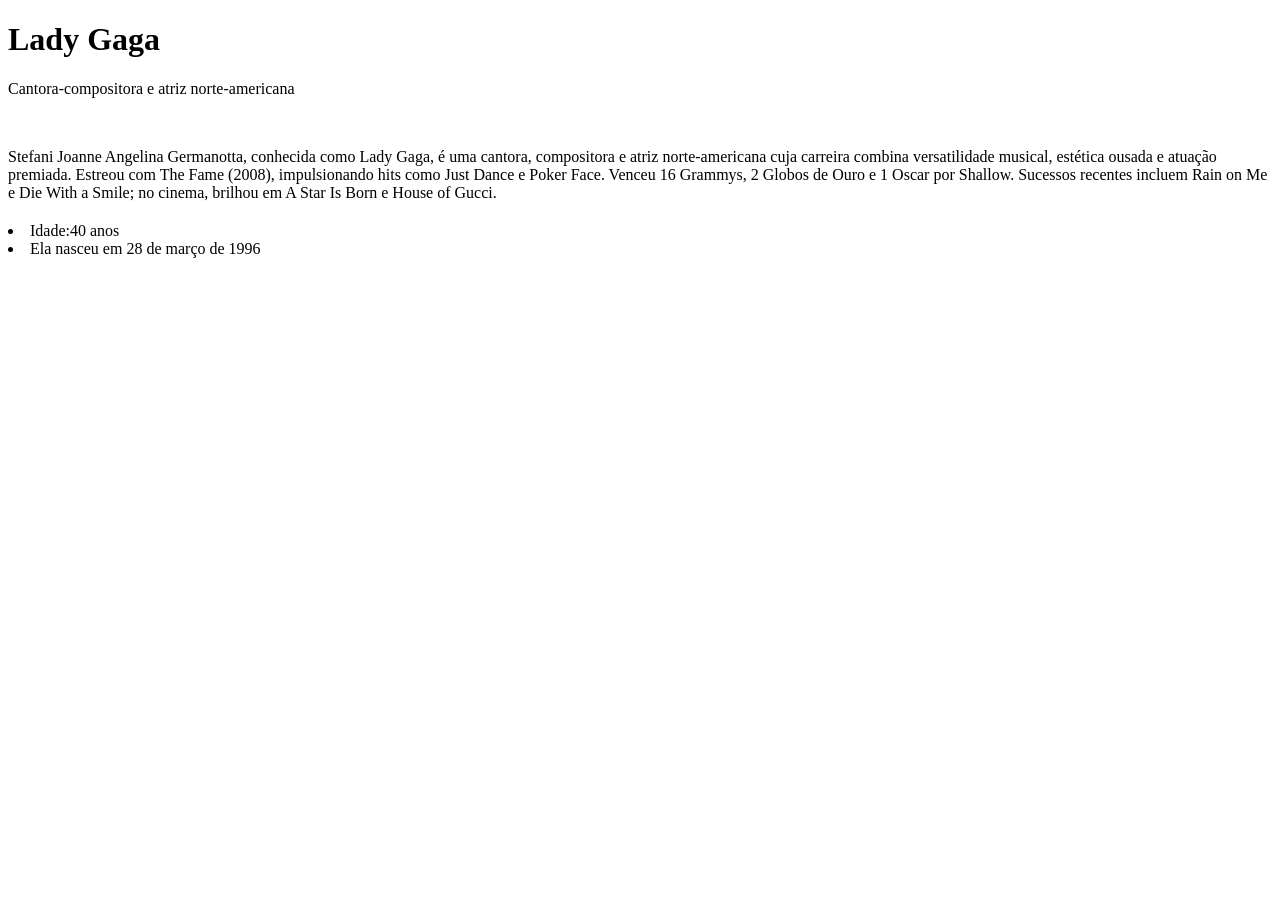
==== index.html @ e4b53c0a "Rename index2.html to index.html" ====
<!DOCTYPE html>
<html lang="en">
<head>
    <meta charset="UTF-8">
    <meta http-equiv="X-UA-Compatible" content="IE=edge">
    <meta name="viewport" content="width=hl, initial-scale=1.0">
    <title>Document</title>
</head>


<body>
<h1>Lady Gaga</h1>
<p>Cantora-compositora e atriz norte-americana</p>
 <img src="https://www.hindustantimes.com/ht-img/img/2023/08/19/1600x900/gaga_1692455083297_1692455089635.jpeg" alt="" width="500px">

<p>Stefani Joanne Angelina Germanotta, conhecida como Lady Gaga, é uma cantora, compositora e atriz norte‑americana cuja carreira combina versatilidade musical, estética ousada e atuação premiada. Estreou com The Fame (2008), impulsionando hits como Just Dance e Poker Face. Venceu 16 Grammys, 2 Globos de Ouro e 1 Oscar por Shallow. Sucessos recentes incluem Rain on Me e Die With a Smile; no cinema, brilhou em A Star Is Born e House of Gucci.</p>
<h2></h2>
<li>Idade:40 anos</li>
<li>Ela nasceu em 28 de março de 1996</li>



</body>
</html>
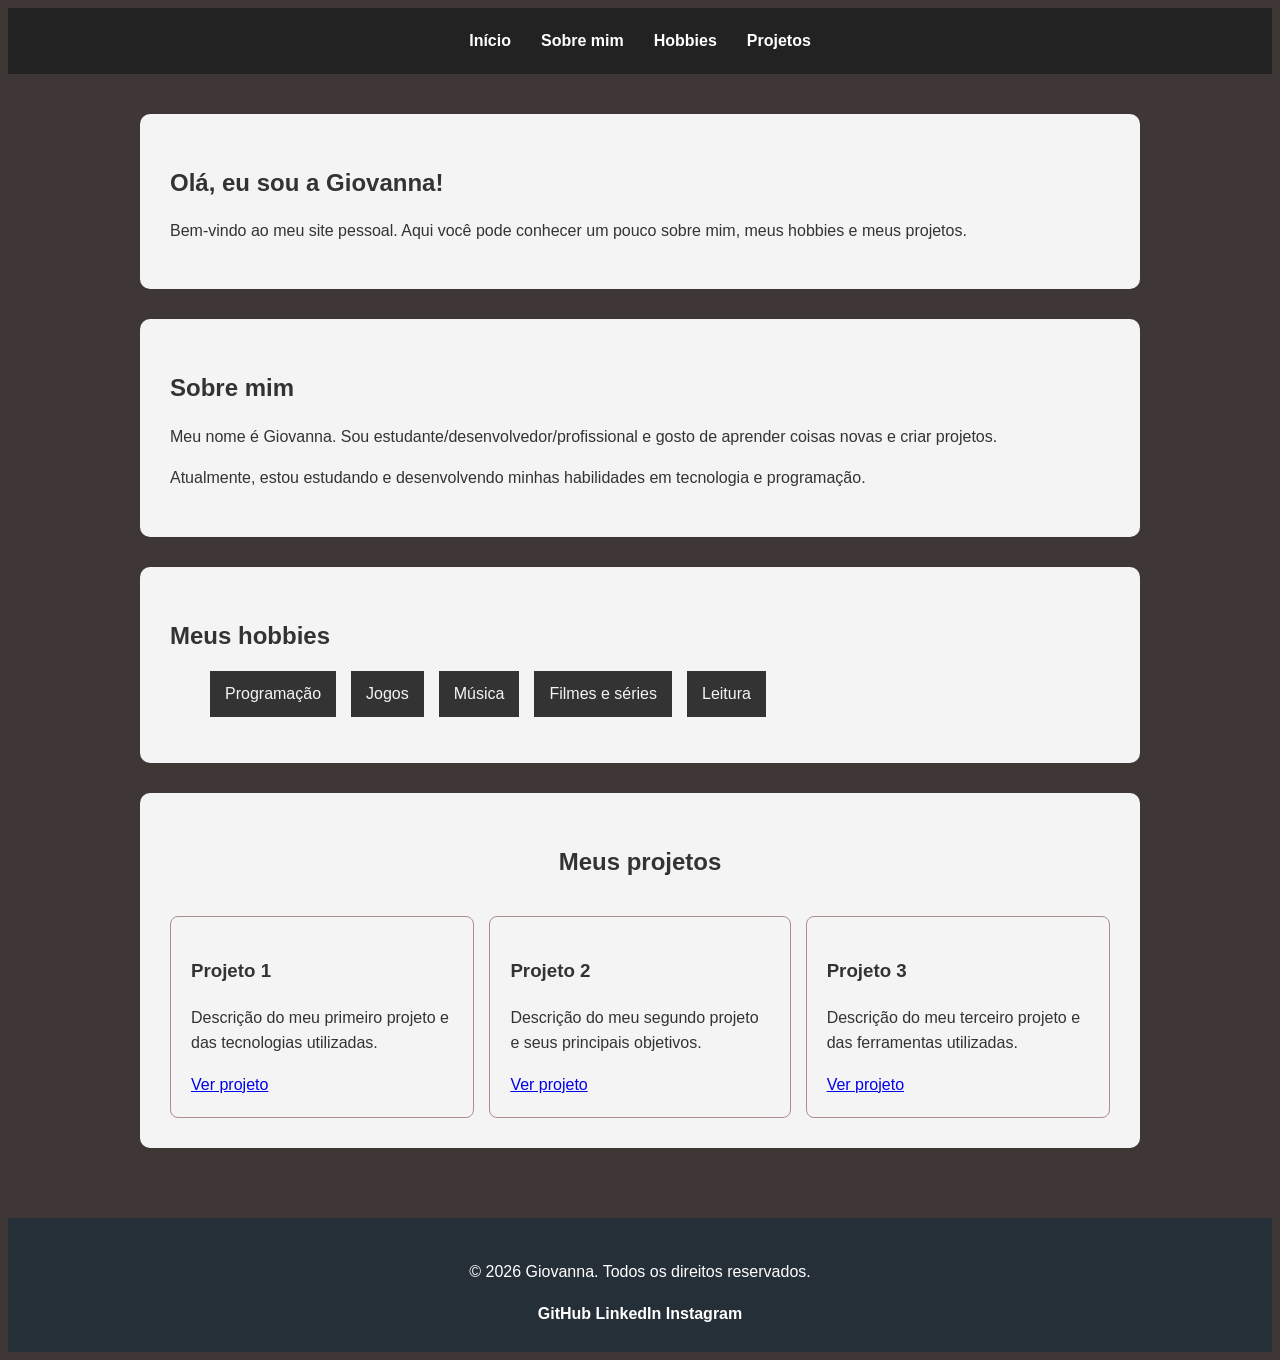
==== commit 0cab224d: "Add files via upload" ====
--- a/index.html
+++ b/index.html
@@ -1,24 +1,102 @@
 <!DOCTYPE html>
-<html lang="en">
+<html lang="pt-BR">
+
 <head>
     <meta charset="UTF-8">
-    <meta http-equiv="X-UA-Compatible" content="IE=edge">
-    <meta name="viewport" content="width=hl, initial-scale=1.0">
-    <title>Document</title>
+    <meta name="viewport" content="width=device-width, initial-scale=1.0">
+    <meta name="description" content="Site pessoal de Seu Nome">
+    <title>Seu Nome | Site Pessoal</title>
+    <link rel="stylesheet" href="styles.css">
 </head>
 
+<body>
 
-<body>
-<h1>Lady Gaga</h1>
-<p>Cantora-compositora e atriz norte-americana</p>
- <img src="https://www.hindustantimes.com/ht-img/img/2023/08/19/1600x900/gaga_1692455083297_1692455089635.jpeg" alt="" width="500px">
+    <header>
+        <nav class="nav">
+            <a href="#inicio">Início</a>
+            <a href="#sobre">Sobre mim</a>
+            <a href="#hobbies">Hobbies</a>
+            <a href="#projetos">Projetos</a>
+        </nav>
+    </header>
 
-<p>Stefani Joanne Angelina Germanotta, conhecida como Lady Gaga, é uma cantora, compositora e atriz norte‑americana cuja carreira combina versatilidade musical, estética ousada e atuação premiada. Estreou com The Fame (2008), impulsionando hits como Just Dance e Poker Face. Venceu 16 Grammys, 2 Globos de Ouro e 1 Oscar por Shallow. Sucessos recentes incluem Rain on Me e Die With a Smile; no cinema, brilhou em A Star Is Born e House of Gucci.</p>
-<h2></h2>
-<li>Idade:40 anos</li>
-<li>Ela nasceu em 28 de março de 1996</li>
+    <main>
+        <section id="inicio">
+            <h1>Olá, eu sou a Giovanna!</h1>
+            <p>
+                Bem-vindo ao meu site pessoal. Aqui você pode conhecer um pouco
+                sobre mim, meus hobbies e meus projetos.
+            </p>
+        </section>
 
+        <section id="sobre">
+            <h2>Sobre mim</h2>
+            <p>
+                Meu nome é Giovanna. Sou estudante/desenvolvedor/profissional
+                e gosto de aprender coisas novas e criar projetos.
+            </p>
+            <p>
+                Atualmente, estou estudando e desenvolvendo minhas habilidades
+                em tecnologia e programação.
+            </p>
+        </section>
 
+        <section id="hobbies">
+            <h2>Meus hobbies</h2>
+
+            <ul>
+                <li>Programação</li>
+                <li>Jogos</li>
+                <li>Música</li>
+                <li>Filmes e séries</li>
+                <li>Leitura</li>
+            </ul>
+        </section>
+
+        <section id="projetos">
+            <h2>Meus projetos</h2>
+            <div class="lado-a-lado">
+            
+            <article>
+                <h3>Projeto 1</h3>
+                <p>
+                    Descrição do meu primeiro projeto e das tecnologias
+                    utilizadas.
+                </p>
+                <a href="#">Ver projeto</a>
+            </article>
+
+            <article>
+                <h3>Projeto 2</h3>
+                <p>
+                    Descrição do meu segundo projeto e seus principais
+                    objetivos.
+                </p>
+                <a href="#">Ver projeto</a>
+            </article>
+
+            <article>
+                <h3>Projeto 3</h3>
+                <p>
+                    Descrição do meu terceiro projeto e das ferramentas
+                    utilizadas.
+                </p>
+                <a href="#">Ver projeto</a>
+            </article>
+        </div>
+        </section>
+    </main>
+
+    <footer>
+        <p>&copy; 2026 Giovanna. Todos os direitos reservados.</p>
+
+        <nav aria-label="Redes sociais">
+            <a href="#">GitHub</a>
+            <a href="#">LinkedIn</a>
+            <a href="#">Instagram</a>
+        </nav>
+    </footer>
 
 </body>
-</html>
+
+</html>
--- a/styles.css
+++ b/styles.css
@@ -0,0 +1,86 @@
+body {
+    font-family: Arial, sans-serif;
+    line-height: 1.6;
+    background-color: #3f3636;
+    color: #333;
+}
+
+/* Cabeçalho */
+header {
+    background-color: #222;
+    padding: 20px;
+}
+
+/* Navbar */
+header nav {
+    display: flex;
+    justify-content: center;
+    gap: 30px;
+}
+
+nav a {
+    color: white;
+    text-decoration: none;
+    font-weight: bold;
+}
+
+nav a:hover {
+    text-decoration: underline;
+}
+
+main{
+    max-width: 1000px;
+    margin: 0 auto;
+    padding: 40px 20px ;
+}
+
+section{
+    background-color: #f4f4f4;
+    padding: 30px;
+    margin-bottom: 30px;
+    border-radius: 10px;
+}
+
+section h1, section h2{
+    margin-bottom: 15px;
+}
+
+
+#hobbies ul {
+    display: flex;
+    list-style: none;
+    flex-wrap: wrap;
+    gap: 15px;
+}
+
+#hobbies li {
+    background-color: #333;
+    color: #f4f4f4;
+    padding: 10px 15px;
+}
+    #projetos  { 
+        display: flex;
+               flex-direction: column;
+               align-items: center;
+               gap: 20px;
+    }
+    .lado-a-lado {
+        display: flex;
+        gap: 15px;
+        justify-content: center;
+    }
+
+    #projetos article {
+        padding: 20px;
+        border: 1px solid rgb(175, 140, 140);
+        border-radius: 8px;
+    }
+
+    footer{
+        background-color: rgb(37, 47, 56);
+        color:white;
+        padding: 25px;
+        text-align: center;
+    }
+
+
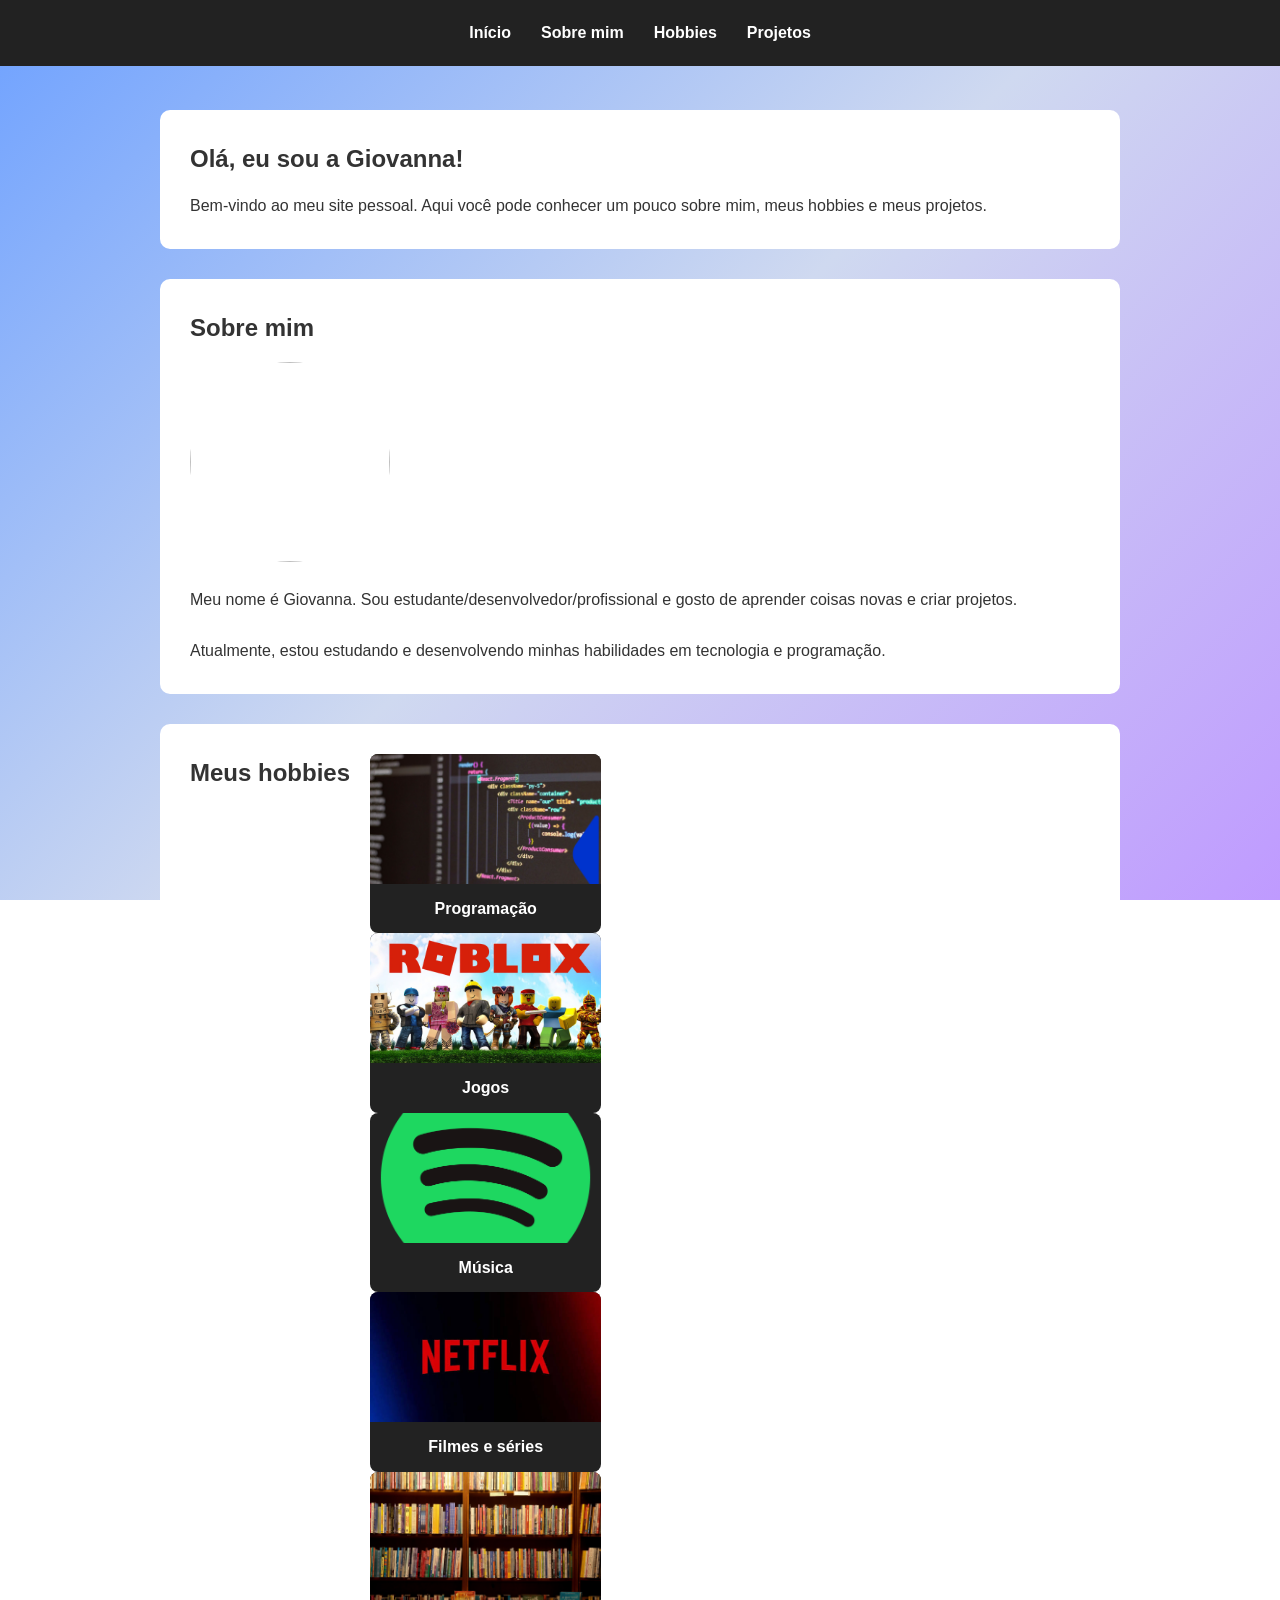
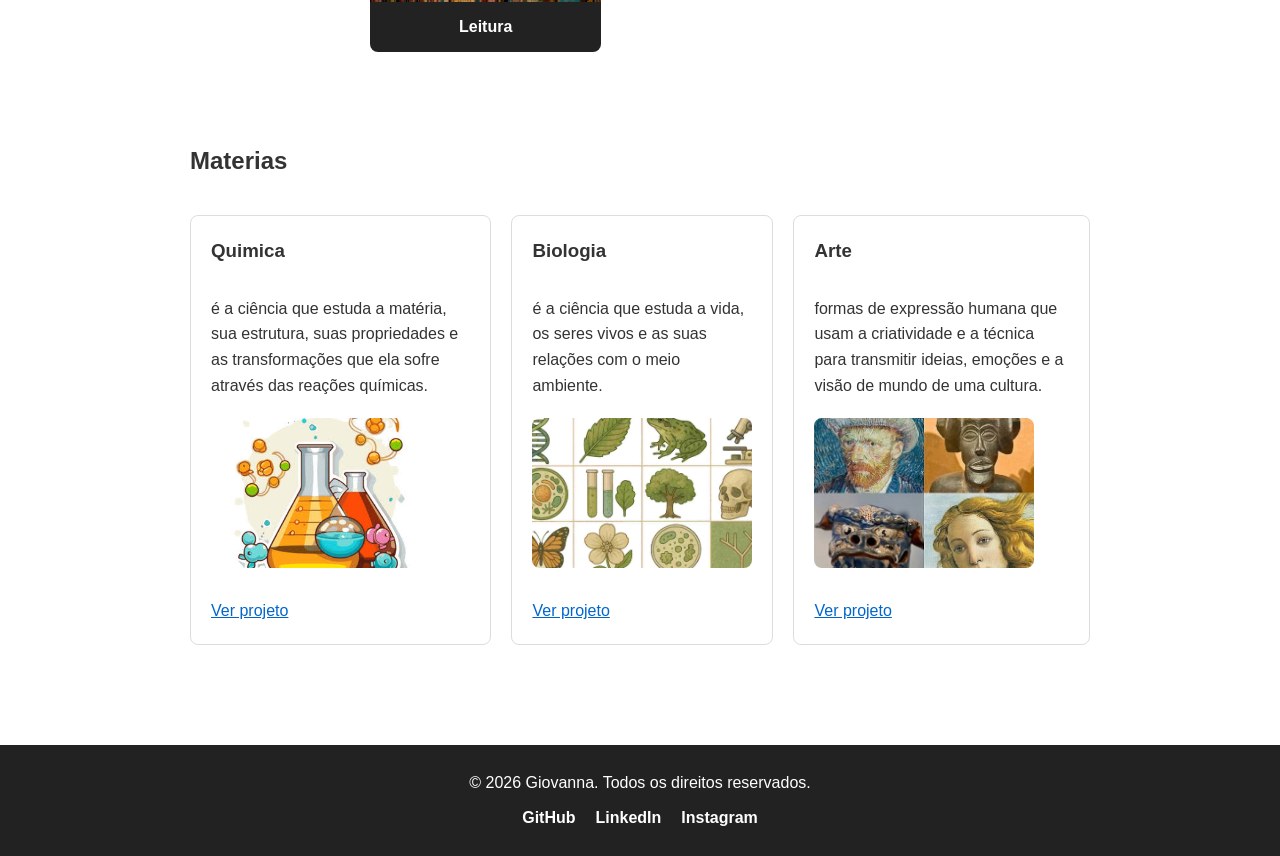
==== commit 4b25db6e: "Add files via upload" ====
--- a/index.html
+++ b/index.html
@@ -31,56 +31,77 @@
 
         <section id="sobre">
             <h2>Sobre mim</h2>
-            <p>
+            <div class="sobre-conteudo">
+            <img class="sobre-foto" src="https://i.pinimg.com/736x/50/ac/d9/50acd9cf91eda47f089bdb8372f8cfbc.jpg"
+            
+            </p>
                 Meu nome é Giovanna. Sou estudante/desenvolvedor/profissional
                 e gosto de aprender coisas novas e criar projetos.
             </p>
+        
             <p>
                 Atualmente, estou estudando e desenvolvendo minhas habilidades
                 em tecnologia e programação.
             </p>
+            </div>
         </section>
 
         <section id="hobbies">
             <h2>Meus hobbies</h2>
+            <ul>
+                <li class="hobby-card">
+                    <img src="programação.jpg" alt="Programação">
+                    <h3>Programação</h3>
+                </li>
+                <li class="hobby-card">
+                    <img src="jogo.jpg" alt="Jogos">
+                    <h3>Jogos</h3>
+                </li>
+                <li class="hobby-card">
+                    <img src="musica.png" alt="Música">
+                    <h3>Música</h3>
+                </li>
 
-            <ul>
-                <li>Programação</li>
-                <li>Jogos</li>
-                <li>Música</li>
-                <li>Filmes e séries</li>
-                <li>Leitura</li>
+                <li class="hobby-card">
+                    <img src="images.jfif" alt="Filmes e séries">
+                    <h3>Filmes e séries</h3>
+                </li>
+
+                <li class="hobby-card">
+                    <img src="livro.jpg" alt="Leitura">
+                    <h3>Leitura</h3>
+                </li>
             </ul>
         </section>
 
         <section id="projetos">
-            <h2>Meus projetos</h2>
+            <h2>Materias</h2>
             <div class="lado-a-lado">
             
             <article>
-                <h3>Projeto 1</h3>
+                <h3>Quimica</h3>
                 <p>
-                    Descrição do meu primeiro projeto e das tecnologias
-                    utilizadas.
+                    é a ciência que estuda a matéria, sua estrutura, suas propriedades e as transformações que ela sofre através das reações químicas. 
                 </p>
+                <img src="quimica.jfif" alt="">
                 <a href="#">Ver projeto</a>
             </article>
 
             <article>
-                <h3>Projeto 2</h3>
+                <h3>Biologia</h3>
                 <p>
-                    Descrição do meu segundo projeto e seus principais
-                    objetivos.
+                    é a ciência que estuda a vida, os seres vivos e as suas relações com o meio ambiente. 
                 </p>
+                <img src="biologia.webp" alt="">
                 <a href="#">Ver projeto</a>
             </article>
 
             <article>
-                <h3>Projeto 3</h3>
+                <h3>Arte</h3>
                 <p>
-                    Descrição do meu terceiro projeto e das ferramentas
-                    utilizadas.
+                    formas de expressão humana que usam a criatividade e a técnica para transmitir ideias, emoções e a visão de mundo de uma cultura. 
                 </p>
+                <img src="arte.jfif" alt="">
                 <a href="#">Ver projeto</a>
             </article>
         </div>
--- a/styles.css
+++ b/styles.css
@@ -1,14 +1,35 @@
+* {
+    margin: 0;
+    padding: 0;
+    box-sizing: border-box;
+}
+
+html {
+    scroll-behavior: smooth;
+    /* espaço para a navbar fixa ao rolar até uma seção */
+    scroll-padding-top: 90px;
+}
+
 body {
     font-family: Arial, sans-serif;
     line-height: 1.6;
-    background-color: #3f3636;
     color: #333;
+    /* gradiente de fundo da página */
+    /* background: linear-gradient(135deg, #e0eafc, #cfd9f0, #d7c9f0); mais claro */
+    background: linear-gradient(135deg, #6ea1ff, #cfd9f0, #bf9aff);
+    background-attachment: fixed;
+    min-height: 100vh;
 }
 
-/* Cabeçalho */
+/* Cabeçalho fixo no topo */
 header {
     background-color: #222;
     padding: 20px;
+    position: fixed;
+    top: 0;
+    left: 0;
+    width: 100%;
+    z-index: 10;
 }
 
 /* Navbar */
@@ -28,59 +49,150 @@
     text-decoration: underline;
 }
 
-main{
+/* Conteúdo principal */
+main {
     max-width: 1000px;
     margin: 0 auto;
-    padding: 40px 20px ;
+    /* padding extra no topo por causa do header fixo */
+    padding: 110px 20px 40px;
 }
 
-section{
-    background-color: #f4f4f4;
+/* Seções */
+section {
+    background-color: white;
     padding: 30px;
     margin-bottom: 30px;
     border-radius: 10px;
 }
 
-section h1, section h2{
+section h1,
+section h2 {
     margin-bottom: 15px;
 }
 
-
-#hobbies ul {
+/* Sobre mim */
+.sobre-conteudo {
     display: flex;
-    list-style: none;
+    align-items: center;
+    gap: 25px;
     flex-wrap: wrap;
-    gap: 15px;
 }
 
-#hobbies li {
-    background-color: #333;
-    color: #f4f4f4;
-    padding: 10px 15px;
+.sobre-foto {
+    width: 200px;
+    height: 200px;
+    object-fit: cover;
+    border-radius: 50%;
 }
-    #projetos  { 
-        display: flex;
-               flex-direction: column;
-               align-items: center;
-               gap: 20px;
-    }
-    .lado-a-lado {
-        display: flex;
-        gap: 15px;
-        justify-content: center;
+
+.sobre-texto {
+    flex: 1;
+    min-width: 250px;
+}
+
+/* Cards de hobbies */
+#hobbies {
+    display: flex;
+    flex-wrap: wrap;
+    gap: 20px;
+    list-style: none;
+}
+
+.hobby-card {
+    display: flex;
+    flex-direction: column;
+    flex: 1 1 180px;
+    background-color: #222;
+    color: white;
+    border-radius: 8px;
+    overflow: hidden;
+}
+
+.hobby-card img {
+    width: 100%;
+    height: 130px;
+    object-fit: cover;
+}
+
+.hobby-card h3 {
+    padding: 12px;
+    text-align: center;
+    font-size: 16px;
+}
+
+/* Projetos */
+#projetos {
+    display: flex;
+    flex-direction: column;
+    gap: 20px;
+}
+
+.lado-a-lado {
+    display: flex;
+    gap: 20px;
+    /* flex-wrap: wrap; */
+}
+
+#projetos article {
+    display: flex;
+    align-items: center;
+    gap: 20px;
+    flex-wrap: wrap;
+    padding: 20px;
+    border: 1px solid #ddd;
+    border-radius: 8px;
+}
+
+#projetos article img {
+    width: 220px;
+    height: 150px;
+    object-fit: cover;
+    border-radius: 8px;
+}
+
+.projeto-info {
+    flex: 1;
+    min-width: 240px;
+}
+
+#projetos article h3 {
+    margin-bottom: 10px;
+}
+
+#projetos article a {
+    display: inline-block;
+    margin-top: 10px;
+    color: #0066cc;
+}
+
+/* Rodapé */
+footer {
+    background-color: #222;
+    color: white;
+    padding: 25px;
+    text-align: center;
+}
+
+footer nav {
+    display: flex;
+    justify-content: center;
+    gap: 20px;
+    margin-top: 10px;
+}
+
+/* Responsividade */
+@media (max-width: 600px) {
+    header nav {
+        flex-direction: column;
+        align-items: center;
+        gap: 10px;
     }
 
-    #projetos article {
-        padding: 20px;
-        border: 1px solid rgb(175, 140, 140);
-        border-radius: 8px;
+    main {
+        padding: 150px 10px 20px;
     }
 
-    footer{
-        background-color: rgb(37, 47, 56);
-        color:white;
-        padding: 25px;
-        text-align: center;
+    section {
+        padding: 20px;
     }
-
-
+}
